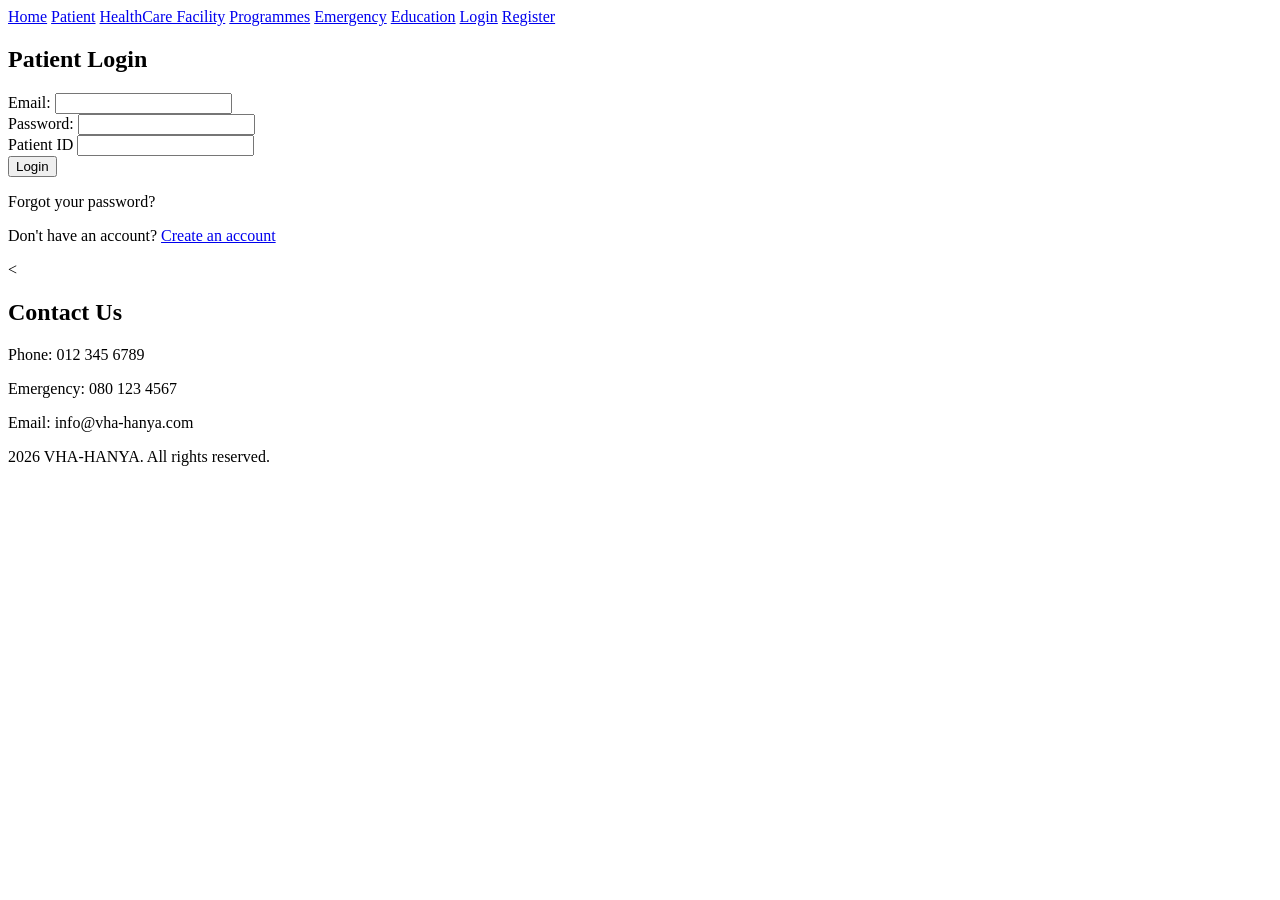
==== HealthCare.html @ b46e389b "Add healthcare and programmes pages" ====
<!DOCTYPE html>
<html lang="en">
<head>
    <meta charset="UTF-8">
    <meta name="viewport" content="width=device-width, initial-scale=1.0">
    <title>VHA-HANYA</title>

    <link rel="icon" type="image/png" href="./VHA-HANYA.png?v=2">
    <link rel="stylesheet" href="healthcarefacility.css">
</head>

<body>

    <header>
        
        <nav>
            <a href ="homepage.htm.html">Home</a>
            <a href="Patient.html">Patient</a>
            <a href="HealthCare.html">HealthCare Facility</a>
            <a href="Programmes.html">Programmes</a>
            <a href="Emergencies.html">Emergency</a>
            <a href="HealthEducation.html">Education</a>
            <a href="Login.html">Login</a>
            <a href="Registration.html">Register</a>
        </nav>
    </header>
<main>
    <section id="HealthCare Facility Login">
        <h1>Patient Login</h1>
        <form >
            <label for="email">Email:</label>
            <input type="email" id="email" name="email">
            <br>
            <label for="password">Password:</label>
            <input type="password" id="password" name="password">
            <br>
            <label for="patientid">Patient ID</label>
            <input type="patientid" id="patientid" name="patientid">
            <br>
            <button type="submit">Login</button>
        </form>

        <p>Forgot your password?</p>
        <p>Don't have an account? <a href="Register.html">Create an account</a></p>
<
    </section>

    

</main>
<footer>
    <h2>Contact Us</h2>

    <p>Phone: 012 345 6789</p>
    <p>Emergency: 080 123 4567</p>
    <p>Email: info@vha-hanya.com</p>

    <p> 2026 VHA-HANYA. All rights reserved.</p>
</footer>


</body>
</html>
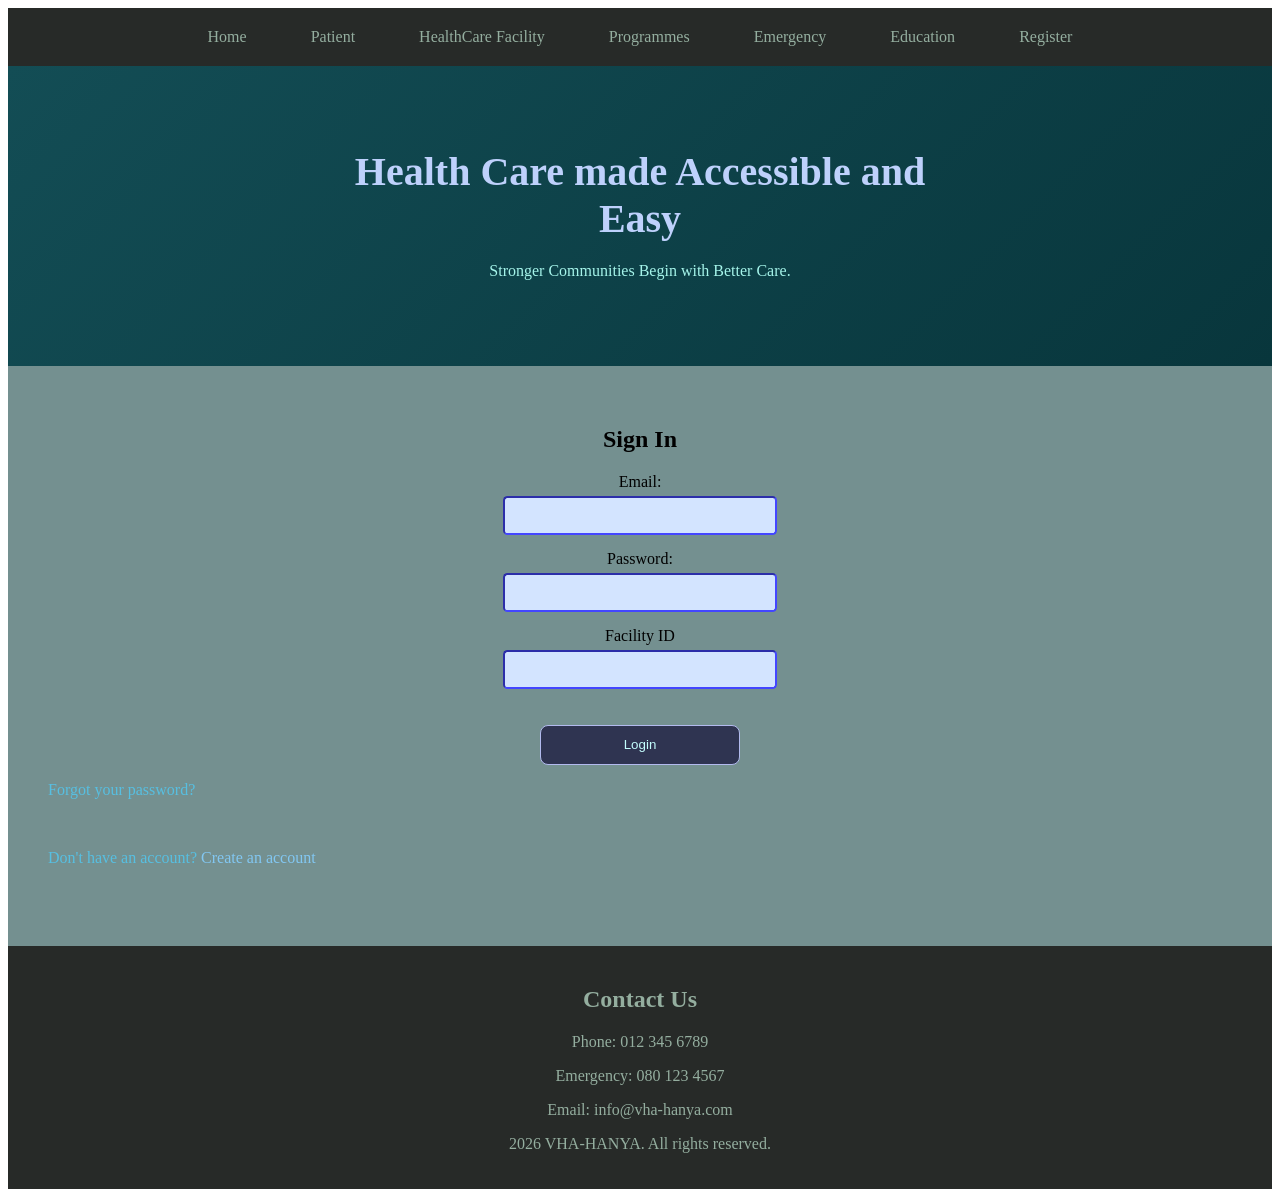
==== commit 9ce015f8: "Update website" ====
--- a/HealthCare.html
+++ b/HealthCare.html
@@ -1,5 +1,6 @@
 <!DOCTYPE html>
 <html lang="en">
+
 <head>
     <meta charset="UTF-8">
     <meta name="viewport" content="width=device-width, initial-scale=1.0">
@@ -12,52 +13,65 @@
 <body>
 
     <header>
-        
+
         <nav>
-            <a href ="homepage.htm.html">Home</a>
+            <a href="index.html">Home</a>
             <a href="Patient.html">Patient</a>
             <a href="HealthCare.html">HealthCare Facility</a>
             <a href="Programmes.html">Programmes</a>
             <a href="Emergencies.html">Emergency</a>
             <a href="HealthEducation.html">Education</a>
-            <a href="Login.html">Login</a>
             <a href="Registration.html">Register</a>
         </nav>
     </header>
-<main>
-    <section id="HealthCare Facility Login">
-        <h1>Patient Login</h1>
-        <form >
-            <label for="email">Email:</label>
-            <input type="email" id="email" name="email">
+    <main>
+
+        <section id="home">
+
+            <div class="home-text">
+                <p class="home-label"></p>
+                <h1>Health Care made Accessible and Easy</h1>
+                <p class="home-sub">Stronger Communities Begin with Better Care.</p>
+            </div>
+        </section>
+
+        <section id="Patient Login">
+            <h1>Sign In</h1>
+            <form>
+                <label for="email">Email:</label>
+                <input type="email" id="email" name="email">
+                <br>
+                <label for="password">Password:</label>
+                <input type="password" id="password" name="password">
+                <br>
+                <label for="patientid">Facility ID</label>
+                <input type="patientid" id="patientid" name="patientid">
+                <br>
+                <br>
+                <br>
+                <button type="submit">Login</button>
+            </form>
+
+            <p>Forgot your password?</p>
             <br>
-            <label for="password">Password:</label>
-            <input type="password" id="password" name="password">
-            <br>
-            <label for="patientid">Patient ID</label>
-            <input type="patientid" id="patientid" name="patientid">
-            <br>
-            <button type="submit">Login</button>
-        </form>
+            <p>Don't have an account? <a href="Register.html">Create an account</a></p>
 
-        <p>Forgot your password?</p>
-        <p>Don't have an account? <a href="Register.html">Create an account</a></p>
-<
-    </section>
+        </section>
 
-    
 
-</main>
-<footer>
-    <h2>Contact Us</h2>
 
-    <p>Phone: 012 345 6789</p>
-    <p>Emergency: 080 123 4567</p>
-    <p>Email: info@vha-hanya.com</p>
+    </main>
+    <footer>
+        <h2>Contact Us</h2>
 
-    <p> 2026 VHA-HANYA. All rights reserved.</p>
-</footer>
+        <p>Phone: 012 345 6789</p>
+        <p>Emergency: 080 123 4567</p>
+        <p>Email: info@vha-hanya.com</p>
+
+        <p> 2026 VHA-HANYA. All rights reserved.</p>
+    </footer>
 
 
 </body>
+
 </html>
--- a/healthcarefacility.css
+++ b/healthcarefacility.css
@@ -0,0 +1,101 @@
+header {
+    text-align: center;
+    padding: 20px;
+    background-color: rgb(39, 42, 40);
+}
+#home {
+    display: flex;
+    flex-direction: column;
+    align-items: center;
+    justify-content: center;
+    gap: 24px;
+    min-height: 300px;
+    padding: 60px 8%;
+    box-sizing: border-box;
+    background:  linear-gradient(135deg,  rgb(19, 77, 85),  rgb(8, 54, 60));
+    ;
+}
+
+.home-text {
+    display: block;
+    visibility: visible;
+    opacity: 1;
+    position: relative;
+    z-index: 10;
+    width: 100%;
+    max-width: 640px;
+    text-align: center;
+}
+
+.home-text h1 {
+    color: rgb(190, 209, 252);
+    font-size: 2.5rem;
+    margin: 10px 0;
+}
+
+.home-text p {
+    color: rgb(165, 244, 234);
+    line-height: 1.6;
+}
+
+nav a {
+    margin: 0 30px;
+    color: rgb(148, 174, 159);
+    text-decoration: none;
+}
+
+footer{
+    text-align: center;
+    padding:20px;
+    background-color: rgb(39,42,40)
+}
+footer h2,p{
+    color:rgb(148, 174, 159)
+}
+html{
+    scroll-behavior: smooth;
+}
+section {
+    min-height: 500px;
+    padding: 40px;
+  background-color:#749090;
+}
+section p{
+    color: #57bfe1;
+}
+section a{
+    color: #82c7f2;
+    text-decoration: none; 
+}
+
+main h1{
+    text-align:center;
+}
+
+button {
+    background-color: rgb(47, 52, 81);
+    color: rgb(195, 253, 253);
+    width: 200px;
+    height: 40px;
+    border: 1px solid #b2baee;
+    border-radius: 8px;
+    cursor: pointer;
+}
+
+form {
+    text-align: center;
+}
+
+form label {
+    display: block;
+    margin-top: 15px;
+    margin-bottom: 5px;
+}
+
+form input {
+    padding: 10px;
+    width: 250px;
+    background-color: #d3e4ff;
+    border-radius: 0.5cap;
+    border-color: #4346fd;
+}
